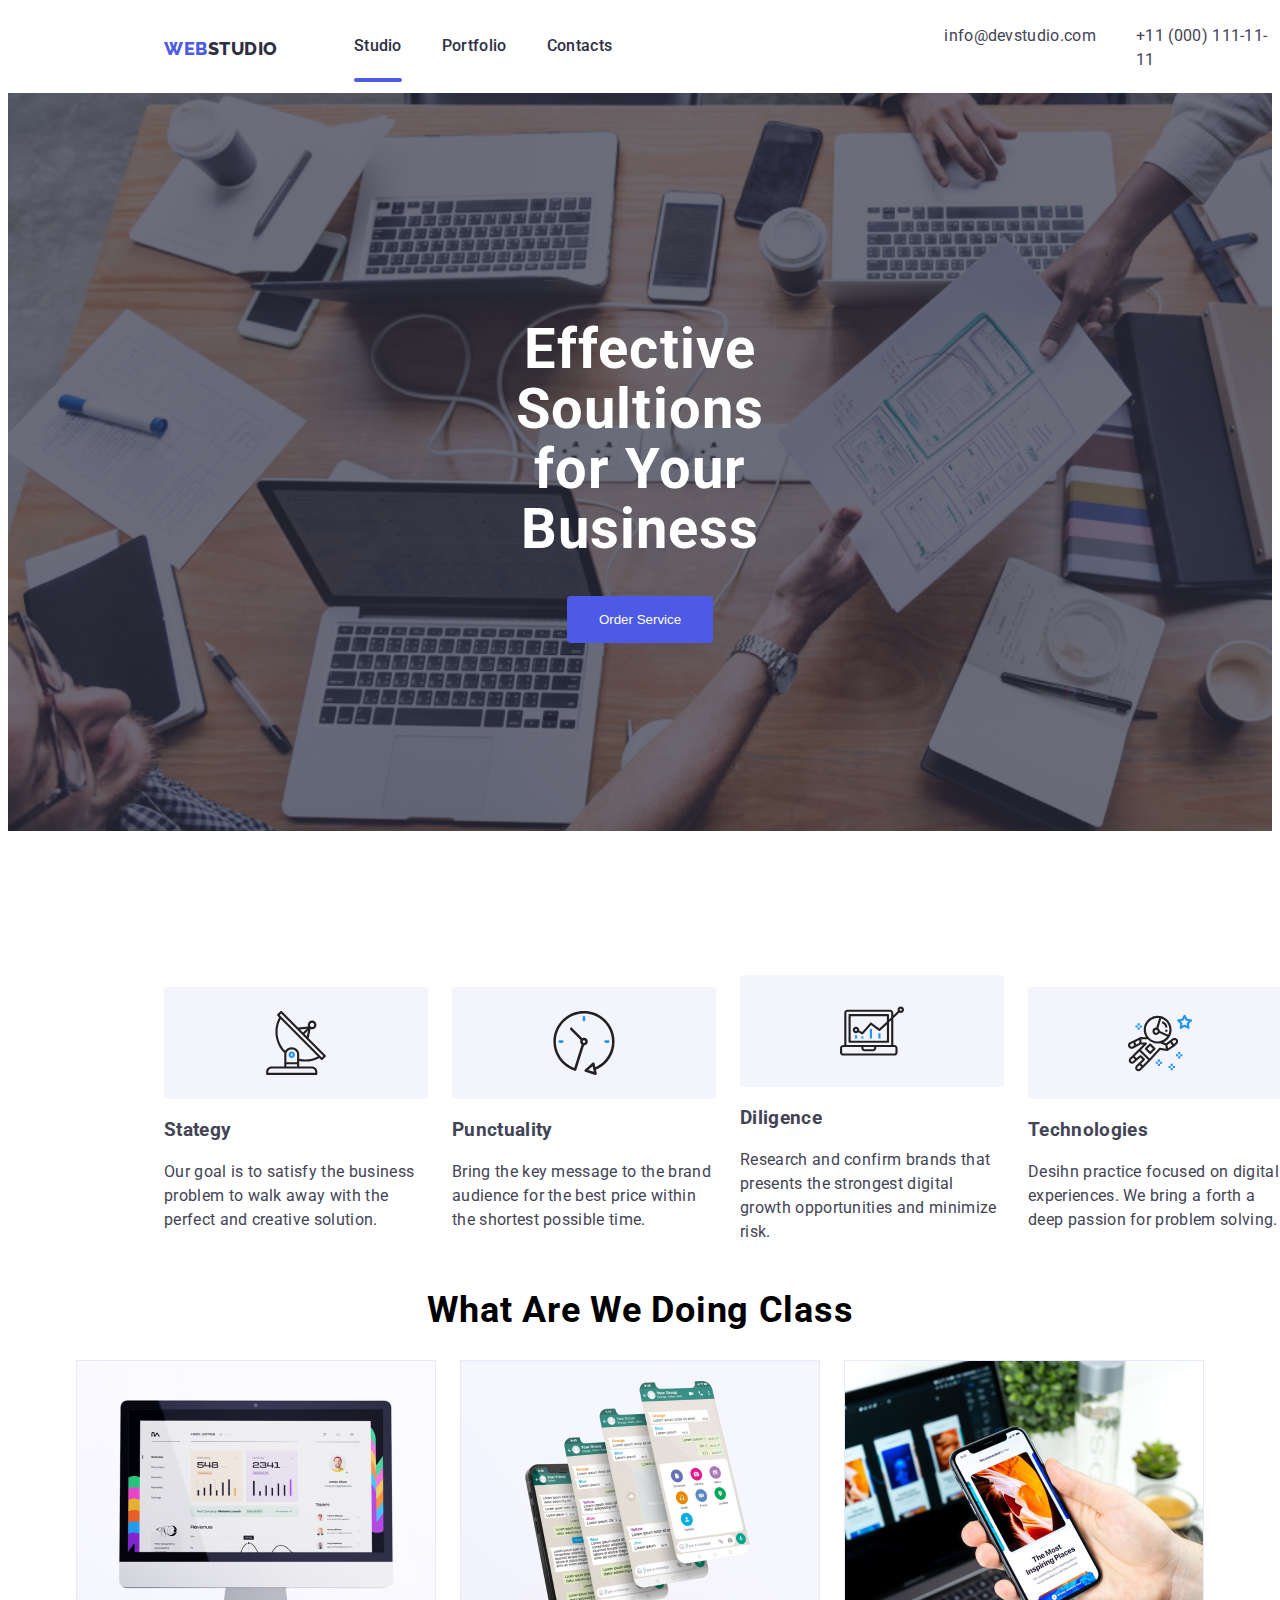
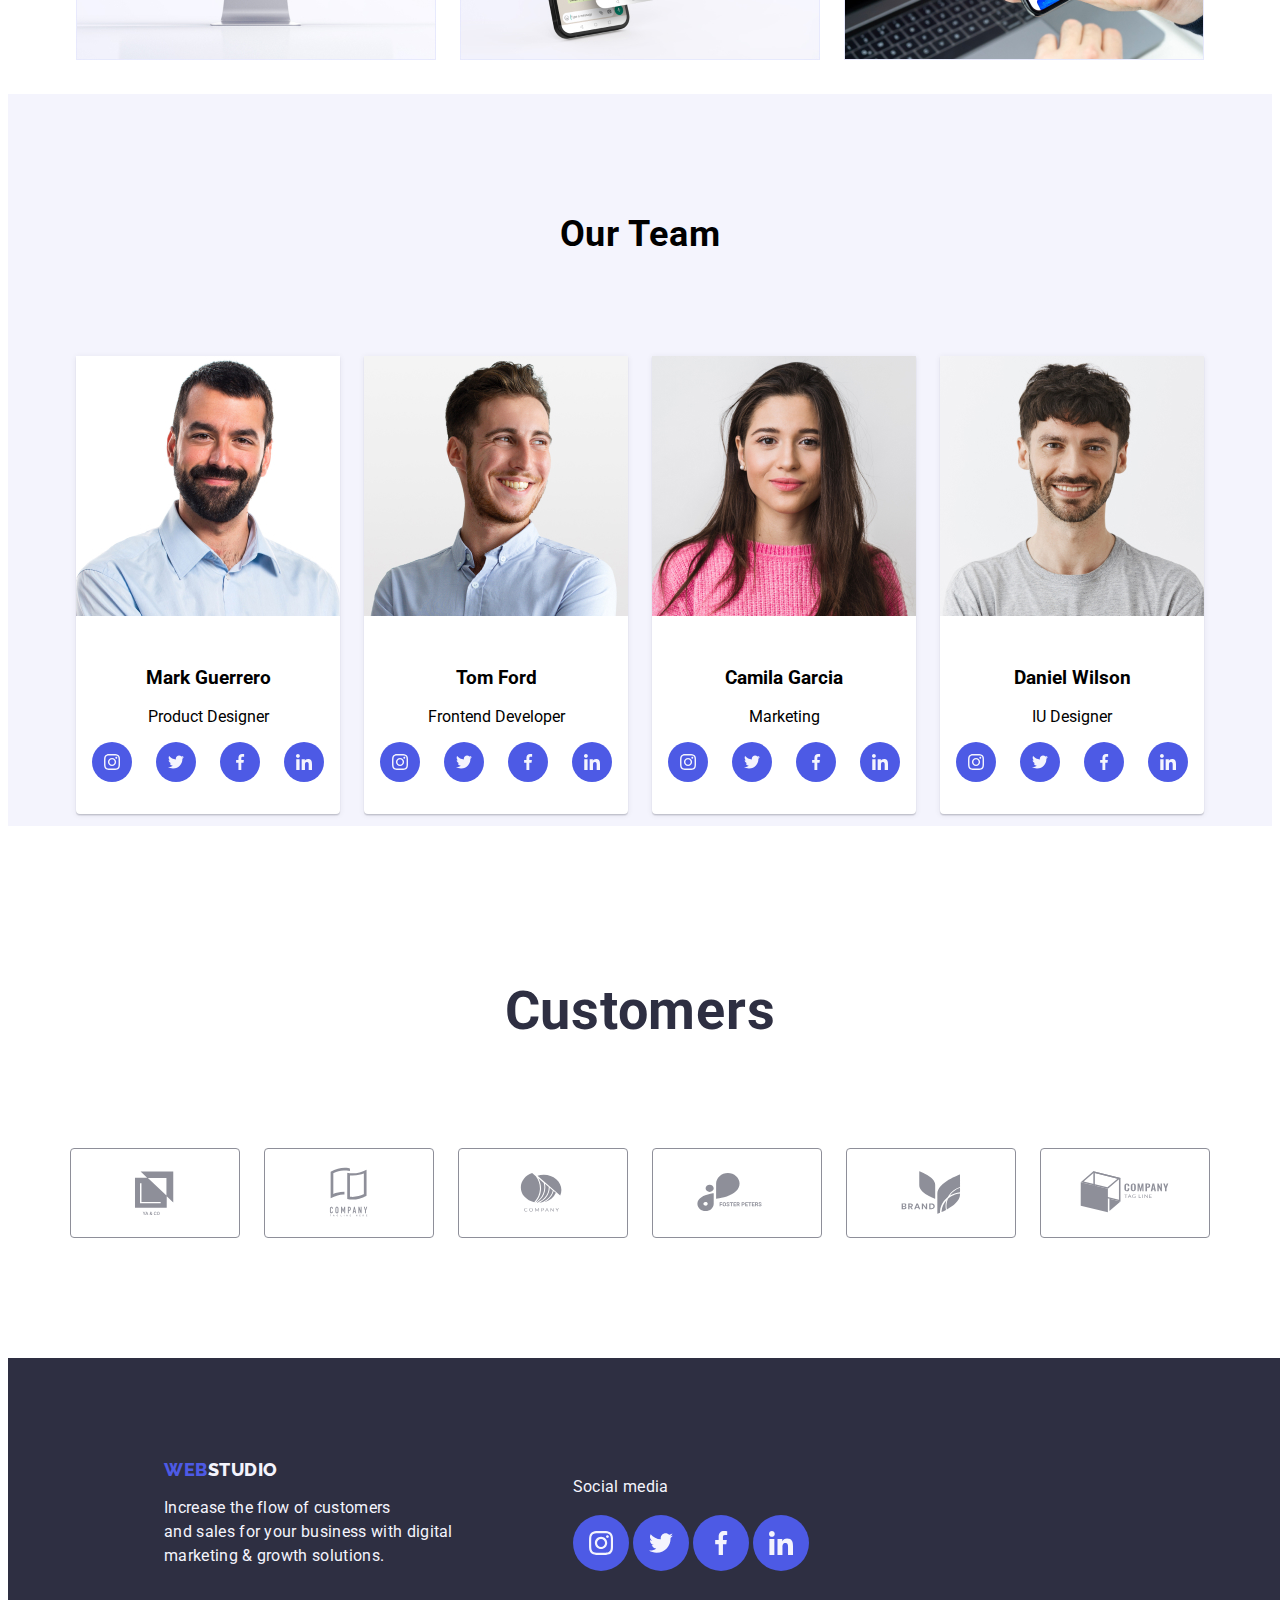
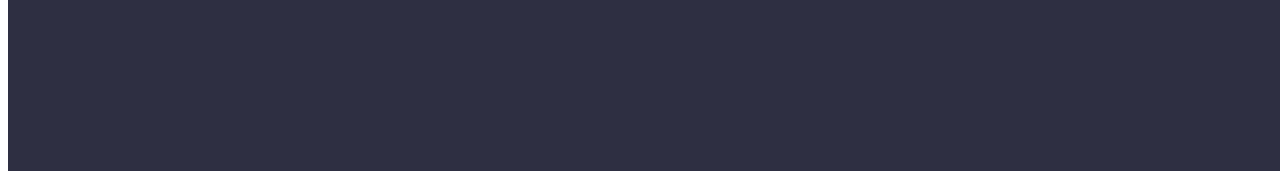
==== index.html @ 851f55f7 "Initial commit" ====
<!DOCTYPE html>
<html lang="en">
<head>
    <meta charset="UTF-8">
    <meta name="viewport" content="width=device-width, initial-scale=1.0">
    <title>WebStudio</title>

    <!--FONTS-->
    <link rel="preconnect" href="https://fonts.googleapis.com">
    <link rel="preconnect" href="https://fonts.gstatic.com" crossorigin>
    <link href="https://fonts.googleapis.com/css2?family=Raleway:wght@800&family=Roboto:wght@400;500;700;900&display=swap" rel="stylesheet">

    <!--STYLE-->
    <link rel="stylesheet" href="./CSS/styles.css" />

</head>
<body class="body">
        <!-- Page header -->
        <header class="header-container">

            <!--Logo-->
          <a href="/WebStudio" class="logoheader"> <span>WEB</span>STUDIO</a>
      
          <nav>
            <!-- Navigation to other pages -->
            <ul class="navlink">
              <li><a href="index.html" class="active">Studio</a></li>
              <li><a href="portfolio.html">Portfolio</a></li>
              <li><a href="/Contacts">Contacts</a></li>
            </ul>
          </nav>
          
          <ul class="navcontact">
            <li><a href="Emailto:info@devstudio.com">info@devstudio.com</a></li>
            <li><a href="tel:+11(000)111-11-11">+11 (000) 111-11-11</a></li>
          </ul>
          

        </header>
      
        <!-- Main content -->
        <main>
            <!--Hero Section-->
        <section class="hero">
            <h1 class="h1">
                Effective Soultions <br/> for Your Business
            </h1>
            <button type="button" class="button" data-modal-open>Order Service</button>
            <div class="backdrop is-hidden" data-modal>
                <div class="modal">
                    <button class="modal-close-button" data-modal-close>
                        <svg width="18" height="18">
                            <use href="./images/icons.svg#close"></use>
                        </svg>
                    </button>
                </div>
            </div>
        </section>

            <!--Hero Description-->
        <Section>
            <ul class="herolist">
                <li>
                    <div class="icon-hero">
                        <svg width="64" height="64" class="icon-herosvg">
                            <use href="./images/icons.svg#antenna-1"></use>
                        </svg>
                     </div>
                    <h3>Stategy</h3>
                <p>Our goal is to satisfy the business problem to walk away with the perfect and creative solution.</p>
                </li>
    
                <li>
                    <div class="icon-hero">
                    <svg width="64" height="64" class="icon-herosvg">
                        <use href="./images/icons.svg#clock-1"></use>
                    </svg>
                    </div>
                    <h3>Punctuality</h3>
                <p>Bring the key message to the brand audience for the best price within the shortest possible time.</p>         
                </li>
    
                <li>
                    <div class="icon-hero">
                    <svg width="64" height="64" class="icon-herosvg">
                        <use href="./images/icons.svg#diagram-1"></use>
                    </svg>
                    </div>
                    <h3>Diligence</h3>
                    <p>Research and confirm brands that presents the strongest digital growth opportunities and minimize risk.</p>
                </li>
    
                <li>
                    <div class="icon-hero">
                    <svg width="64" height="64" class="icon icon-herosvg">
                        <use href="./images/icons.svg#astronaut-1"></use>
                    </svg>
                    </div>
                    <h3>Technologies</h3>
                    <p>Desihn practice focused on digital experiences. We bring a forth a deep passion for problem solving.</p>
                </li>
            </ul>
        </Section>
           
            <!--What are we doing Section-->
        <Section>
            <h2 class="whatsection"> What Are We Doing class</h2>
            <ul class="whatlist">
            
            <li>
                <img src="images/monitored.jpg" alt="monitor with graphs" width="360">
            </li>
            <li>
                <img src="images/cellphone.jpg" alt="mobile phone app" width="360">
            </li>
            <li>
                <img src="images/cplaptop.jpg" alt="Laptop and mobile phone" width="360">
            </li>
            
            </ul>
         </Section>

            <!--Our Team Section-->
         <Section class="team">
            <h2 class="teamsection">Our Team</h2>

            <ul class="teamlist">

                <li class="teamcard">
                    <img src="images/markguerrero.jpg" alt="mark guerrero" width="264">
                    <div class="card-content">
                    <h3>Mark Guerrero</h3>
                    <p>Product Designer</p>
                    <div class="team-icon-social">
                       <a class="icon-social"> 
                        <svg width="16" height="16">
                            <use href="./images/icons.svg#instagram-2"></use>
                        </svg>
                        </a>
                        <a class="icon-social">
                        <svg width="16" height="16">
                            <use href="./images/icons.svg#twitter-1"></use>
                        </svg>
                        </a>
                        <a class="icon-social">
                        <svg width="16" height="16">
                            <use href="./images/icons.svg#facebook-1"></use>
                        </svg>
                        </a>
                        <a class="icon-social">
                        <svg width="16" height="16">
                            <use href="./images/icons.svg#linkedin-1"></use>
                        </svg>
                         </a>
                    </div>
                    </div>
                </li>

                <li class="teamcard">
                    <img src="images/tomford.jpg" alt="tom ford" width="264">
                    <div class="card-content">
                    <h3>Tom Ford</h3>
                    <p>Frontend Developer</p>
                    <div class="team-icon-social">
                        <a class="icon-social"> 
                         <svg width="16" height="16">
                             <use href="./images/icons.svg#instagram-2"></use>
                         </svg>
                         </a>
                         <a class="icon-social">
                         <svg width="16" height="16">
                             <use href="./images/icons.svg#twitter-1"></use>
                         </svg>
                         </a>
                         <a class="icon-social">
                         <svg width="16" height="16">
                             <use href="./images/icons.svg#facebook-1"></use>
                         </svg>
                         </a>
                         <a class="icon-social">
                         <svg width="16" height="16">
                             <use href="./images/icons.svg#linkedin-1"></use>
                         </svg>
                          </a>
                     </div>
                    </div>
                </li>

                <li class="teamcard">
                    <img src="images/camilagarcia.jpg" alt="camila garcia" width="264">
                    <div class="card-content">
                    <h3>Camila Garcia</h3>
                    <p>Marketing</p>
                    <div class="team-icon-social">
                        <a class="icon-social"> 
                         <svg width="16" height="16">
                             <use href="./images/icons.svg#instagram-2"></use>
                         </svg>
                         </a>
                         <a class="icon-social">
                         <svg width="16" height="16">
                             <use href="./images/icons.svg#twitter-1"></use>
                         </svg>
                         </a>
                         <a class="icon-social">
                         <svg width="16" height="16">
                             <use href="./images/icons.svg#facebook-1"></use>
                         </svg>
                         </a>
                         <a class="icon-social">
                         <svg width="16" height="16">
                             <use href="./images/icons.svg#linkedin-1"></use>
                         </svg>
                          </a>
                     </div>
                    </div>
                </li>

                <li class="teamcard"> 
                    <img src="images/danielwilson.jpg" alt="daniel wilson" width="264">
                    <div class="card-content">
                    <h3>Daniel Wilson</h3>
                    <p>IU Designer</p>
                    <div class="team-icon-social">
                        <a class="icon-social"> 
                         <svg width="16" height="16">
                             <use href="./images/icons.svg#instagram-2"></use>
                         </svg>
                         </a>
                         <a class="icon-social">
                         <svg width="16" height="16">
                             <use href="./images/icons.svg#twitter-1"></use>
                         </svg>
                         </a>
                         <a class="icon-social">
                         <svg width="16" height="16">
                             <use href="./images/icons.svg#facebook-1"></use>
                         </svg>
                         </a>
                         <a class="icon-social">
                         <svg width="16" height="16">
                             <use href="./images/icons.svg#linkedin-1"></use>
                         </svg>
                          </a>
                     </div>
                    </div>
                </li>
                    
            </ul>
        </Section>   

        <section class="customers">
            <h2 class="customersecton">Customers</h2>
            <div class="icon-customer">
            <li>
                <div class="iconcustomer">
                <svg width="104" height="56" class="icon-customersvg">
                    <use href="./images/icons.svg#Logo-6"></use>
                </svg>
                </div>
            </li>

            <li>
                <div class="iconcustomer">
                <svg width="104" height="56" class="icon-customersvg">
                    <use href="./images/icons.svg#Logo-4"></use>
                </svg>
                </div>
            </li>

            <li>
                <div class="iconcustomer">
                <svg width="104" height="56" class="icon-customersvg">
                    <use href="./images/icons.svg#Logo-3"></use>
                </svg>
                </div>
            </li>

            <li>
                <div class="iconcustomer">
                <svg width="104" height="56" class="icon-customersvg">
                    <use href="./images/icons.svg#Logo-2"></use>
                </svg>
                 </div>
            </li>
    
            <li>
                <div class="iconcustomer">
                <svg width="104" height="56" class="icon-customersvg">
                    <use href="./images/icons.svg#Logo"></use>
                </svg>
                </div>
            </li>

            <li>
                <div class="iconcustomer">
                <svg width="104" height="56" class="icon-customersvg">
                    <use href="./images/icons.svg#Logo-1"></use>
                </svg>
                </div>
            </li>
            </div>

        </section>
    
        </main>
      
        <!-- Page footer -->
        <footer class="footer">
            <div class="footersection">
            <div>
            <a href="/WebStudio" class="logofooter"><span>WEB</span>STUDIO</a>
            <p class="footerqoute">Increase the flow of customers <br/> and sales for your business with digital <br/> marketing & growth solutions.</p>
             </div>
             <div>
            <h3 class="footerqoute">Social media</h3>
                <div class="icon-footersocial">
                <a class="footer-social"> 
                <svg width="24" height="24">
                    <use href="./images/icons.svg#instagram-2"></use>
                </svg>
                </a>
                <a class="footer-social">
                <svg width="24" height="24">
                    <use href="./images/icons.svg#twitter-1"></use>
                </svg>
                </a>
                <a class="footer-social">
                <svg width="24" height="24">
                    <use href="./images/icons.svg#facebook-1"></use>
                </svg>
                </a>
                <a class="footer-social">
                <svg width="24" height="24">
                    <use href="./images/icons.svg#linkedin-1"></use>
                </svg>
                 </a>
                </div>
                 </div>
                </div>
        
        </footer>
    
        <script src="./js/modal.js" type="text/javascript"></script>

</body>
</html>
---- CSS/styles.css ----
:root {
    --IRIS: #4D5AE5;
    --NAVYBLUE: #2E2F42;
    --SLATE: #434455;
    --CLOUD: #F4F4FD;
    --WHITE: #fff;
    --GREY: #2e2f42;
    --OCEAN: #404BBF;
    --LIGHTSLATE: #8E8F99;
    --CORNFLOWER: #E7E9FC;

}

.header-container {
    background-color: var(--WHITE);
    display: flex;
    align-items: center;
    padding-left: 156px;
}

.body {
    font-family: 'Roboto', sans-serif;

}

.logoheader span {
    text-decoration: none;
    color: var(--IRIS);

}

.logoheader {
    text-decoration: none;
    color: var(--NAVYBLUE);
    font-family: Raleway;
    font-size: 18px;
    font-style: normal;
    font-weight: 800;
    line-height: 21px; /* 116.667% */
    letter-spacing: 0.54px;
    text-transform: uppercase;

}

.navlink a {
    margin-block-start: 0px;
    color: var(--NAVYBLUE);
    text-decoration: none;
    font-family: Roboto;
    font-size: 16px;
    font-style: normal;
    font-weight: 500;
    line-height: 24px; /* 150% */
    letter-spacing: 0.32px;

}

.navlink {
    list-style: none;
    margin-left: 0;
    padding-left: 76px;
    display: flex;
    gap: 40px;
}

.navlink a:hover {
    color: var(--OCEAN);
}

.navlink a:focus {
    color: var(--OCEAN);
}

.active {
    color: var(--OCEAN);

}

.active::after {
    content: " ";
    display: block;
    height: 4px;
    width: 100%;
    border-radius: 2px;
    background-color: var(--IRIS);
    position: relative;
    top: 20px;
}

.navcontact a {
    color:var(--SLATE);
    text-decoration: none;
    font-family: Roboto;
    font-size: 16px;
    font-style: normal;
    font-weight: 400;
    line-height: 24px; /* 150% */
    letter-spacing: 0.32px;

}

.navcontact {
    list-style: none;
    padding-left: 332px;
    display: flex;
    gap: 40px;
   
}

.hero {
    background: linear-gradient(rgba(46, 47, 66, 0.7), rgba(46, 47, 66, 0.7) ), url("../images/peopleoffice.jpg");
    background-size: cover;
    background-repeat: no-repeat;
    text-align: center;
    padding: 188px 472px;
    margin-top: 5px;
}

.h1 {
    color: var(--WHITE);
    text-align: center;
    font-family: Roboto;
    font-size: 56px;
    font-style: normal;
    font-weight: 700;
    line-height: 60px; /* 107.143% */
    letter-spacing: 1.12px;
    

}

.button {
    border-radius: 4px;
    border: none;
    padding: 16px 32px;
    background-color: #4D5AE5;
    color: var(--WHITE)
    
}

/*modal style*/

.backdrop {
    width: 100%;
    height: 100%;
    background-color: rgba(0, 0, 0, 0.4);
    position: fixed;
    top: 0;
    left: 0;
    display: flex;
    justify-content: center;
    align-items: center;
    transition: opacity 250ms cubic-bezier(0.4, 0, 0.2, 1);
   
}

.modal {
    width: 408px;
    height: 548px;
    background-color: var(--WHITE);
    border-radius: 4px;
    padding: 24px;
}

.is-hidden {
    pointer-events: none;
    opacity: 0;
}

.modal-close-button {
    border-radius: 100%;
    border: 1px solid rgba(0, 0, 0, 0.1);
    background-color: var(--WHITE);
    width: 30px;
    height: 30px;
    color: var(--OCEAN);
    margin-left: auto;
    display: block;
    transition: fill 250ms cubic-bezier(0.4, 0, 0.2, 1), border 250ms cubic-bezier(0.4, 0, 0.2, 1);
    cursor: pointer;
    display: flex;
    align-items: center;
    justify-content: center;
}

.modal-close-button:hover {
    fill: currentColor;
    border: 1px solid currentColor;
}

/*End of Modal Style*/

.herolist {
    list-style: none;
    padding-left: 0;
    padding-top: 8px;
    margin-left: 156px;
    margin-right: 156px;
    gap: 24px;
    display: flex;
    align-items: center;
}

.herolist {
    font-family: Roboto;
    font-size: 16px;
    font-style: normal;
    font-weight: 400;
    line-height: 24px; /* 150% */
    letter-spacing: 0.32px;
    color: var(--SLATE);
}

.icon-hero {
    border-radius: 4px;
    background: var(--CLOUD, #F4F4FD);
    width: 264px;
    height: 112px;
    flex-shrink: 0;
    margin-top: 120px;
}

.icon-herosvg {
    width: 64px;
    height: 64px;
    padding-left: 100px;
    padding-top: 24px;
}


.whatsection {
    text-align: center;
    font-family: Roboto;
    font-size: 36px;
    font-style: normal;
    font-weight: 700;
    line-height: 40px; /* 111.111% */
    letter-spacing: 0.72px;
    text-transform: capitalize;
}

.whatlist {
    list-style: none;
    justify-content: center;
    padding-left: 0;
    gap: 24px;
    display: flex;
    align-items: center;
}

.team {
    background-color: var(--CLOUD);
    width: 100%;
    height: 732px;
}

.teamsection {
    
    text-align: center;
    font-family: Roboto;
    font-size: 36px;
    font-style: normal;
    font-weight: 700;
    line-height: 40px; /* 111.111% */
    letter-spacing: 0.72px;
    text-transform: capitalize;
    padding-top: 120px;
}

.teamlist {
    list-style: none;
    justify-content: center;
    gap: 24px;
    padding-top: 72px;
    padding-left: 0;
    display: flex;
    align-items: center;
    
}

.teamcard {
    display: inline-flex;
    padding-bottom: 0px;
    flex-direction: column;
    justify-content: center;
    align-items: center;
    border-radius: 0px 0px 4px 4px;
    background: var(--WHITE, #FFF);
    box-shadow: 0px 2px 1px 0px rgba(46, 47, 66, 0.08), 0px 1px 1px 0px rgba(46, 47, 66, 0.16), 0px 1px 6px 0px rgba(46, 47, 66, 0.08);
}


.card-content {
    text-align: center;
    padding: 32px 0px 32px 0px;
    gap: 8px
    
}

.team-icon-social {
    display: flex;
    justify-content: space-around;
    gap: 24px;
}

.icon-social {
    background: var(--IRIS);
    border-radius: 50%;
    border: 40px;
    display: inline-flex;
    justify-content: center;
    align-items: center;
    padding: 12px;
    
}

.icon-social {
    fill: var(--CLOUD);
}

.customers {
    text-align: center;
    font-family: Roboto;
    font-size: 36px;
    font-style: normal;
    font-weight: 700;
    line-height: 40px; /* 111.111% */
    letter-spacing: 0.72px;
    text-transform: capitalize;
    padding-top: 120px;
    color: var(--NAVYBLUE);
}

.customersection {
    background-color: var(--WHITE);
    width: 100%;
    height: 780px;
   
}

.icon-customer {
    display: inline-flex;
    gap: 24px;
    justify-content: center;
    list-style: none
}

.icon-customer {
    fill: var(--LIGHTSLATE);
}

.iconcustomer {
    border-radius: 4px;
    border: 1px solid var(--LIGHTSLATE);
    background-color: var(--WHITE);
    width: 168px;
    height: 88px;
    flex-shrink: 0;
    margin-top: 72px;
    margin-bottom: 120px
}

.icon-customersvg {
    padding-left: 32px;
    padding-top: 16px;
    padding-right: 32px;
    padding-bottom: 16px;
}



.footer {
    background-color: var(--NAVYBLUE);
    width: 100%;
    height: 312px;
    padding-top: 101.5px;
    padding-left: 156px;
}

.logofooter span {
    text-decoration: none;
    color: var(--IRIS);
}

.logofooter {
    color: var(--CLOUD);
    text-decoration: none;
    font-family: Raleway;
    font-size: 18px;
    font-style: normal;
    font-weight: 800;
    line-height: 21px; /* 116.667% */
    letter-spacing: 0.54px;
    text-transform: uppercase;
    
}

.footerqoute {
    color: var(--CLOUD);
    font-family: Roboto;
    font-size: 16px;
    font-style: normal;
    font-weight: 400;
    line-height: 24px; /* 150% */
    letter-spacing: 0.32px;
}

.footer-social {
    background: var(--IRIS);
    border-radius: 50%;
    padding: 16px;
    display: inline-flex;
    align-items: flex-start;
    gap: 16px;

}


.footer-social {
    fill: var(--CLOUD);
}

.footersection {

    gap: 120px;
    display: inline-flex
    
    
}

/* Portfolio Style  */

.btnsection {
    list-style: none;
    display: flex;
    justify-content: center;
    gap: 24px;
}

.btnport:hover {
    border-radius: 4px;
    border: 1px solid var(--CLOUD);
    background: var(--IRIS);
    text-align: center;
    box-shadow: 0px 2px 2px 0px rgba(0, 0, 0, 0.12), 0px 2px 1px 0px rgba(0, 0, 0, 0.08), 0px 3px 1px 0px rgba(0, 0, 0, 0.10);
    color: var(--WHITE);
    padding: 12px 24px;
}

.btnport:focus {
    border-radius: 4px;
    border: 1px solid var(--CLOUD);
    background: var(--IRIS);
    text-align: center;
    box-shadow: 0px 2px 2px 0px rgba(0, 0, 0, 0.12), 0px 2px 1px 0px rgba(0, 0, 0, 0.08), 0px 3px 1px 0px rgba(0, 0, 0, 0.10);
    color: var(--WHITE);
    padding: 12px 24px;
}

.btnport {
    border-radius: 4px;
    border: 1px solid var(--CLOUD);
    background: var(--CLOUD)
    text-align: center;
    box-shadow: 0px 2px 2px 0px rgba(0, 0, 0, 0.12), 0px 2px 1px 0px rgba(0, 0, 0, 0.08), 0px 3px 1px 0px rgba(0, 0, 0, 0.10);
    color: var(--IRIS);
    padding: 12px 24px;
    font-family: Roboto;
    font-size: 16px;
    font-style: normal;
    font-weight: 500;
    line-height: 24px; /* 150% */
    letter-spacing: 0.64px;
}

.servicesection {
    list-style: none;
    display: flex;
    gap: 20px;
    flex-wrap: wrap;
    justify-content: center;
    align-items: flex-start;
}

.app {
    border: 1px solid var(--CORNFLOWER, #E7E9FC);
    background: var(--WHITE, #FFF);

}

.appsection li {
    width: 360px;
}

.appsection li img {
    width: 100%;
    display: block;

}

.app:hover .app-caption {
    opacity: 1;
    transform: translateY(0%);
}

.app {
    overflow: hidden;
}


.app-image {
    position: relative;
    overflow: hidden;
}

.app-caption {
    position: absolute;
    background-color: rgba(77, 90, 229, 0.8);
    color: var(--WHITE);
    width: 100%;
    height: 100%;
    top: 0;
    left: 0;
    opacity: 0;
    transform: translateY(100%);
    transition: transform 0.5s cubic-bezier(0.4, 0, 0.2, 1);
}

.app-caption p {
    padding: 40px 32px;
}

.apptext {
    padding-left: 16px;
}
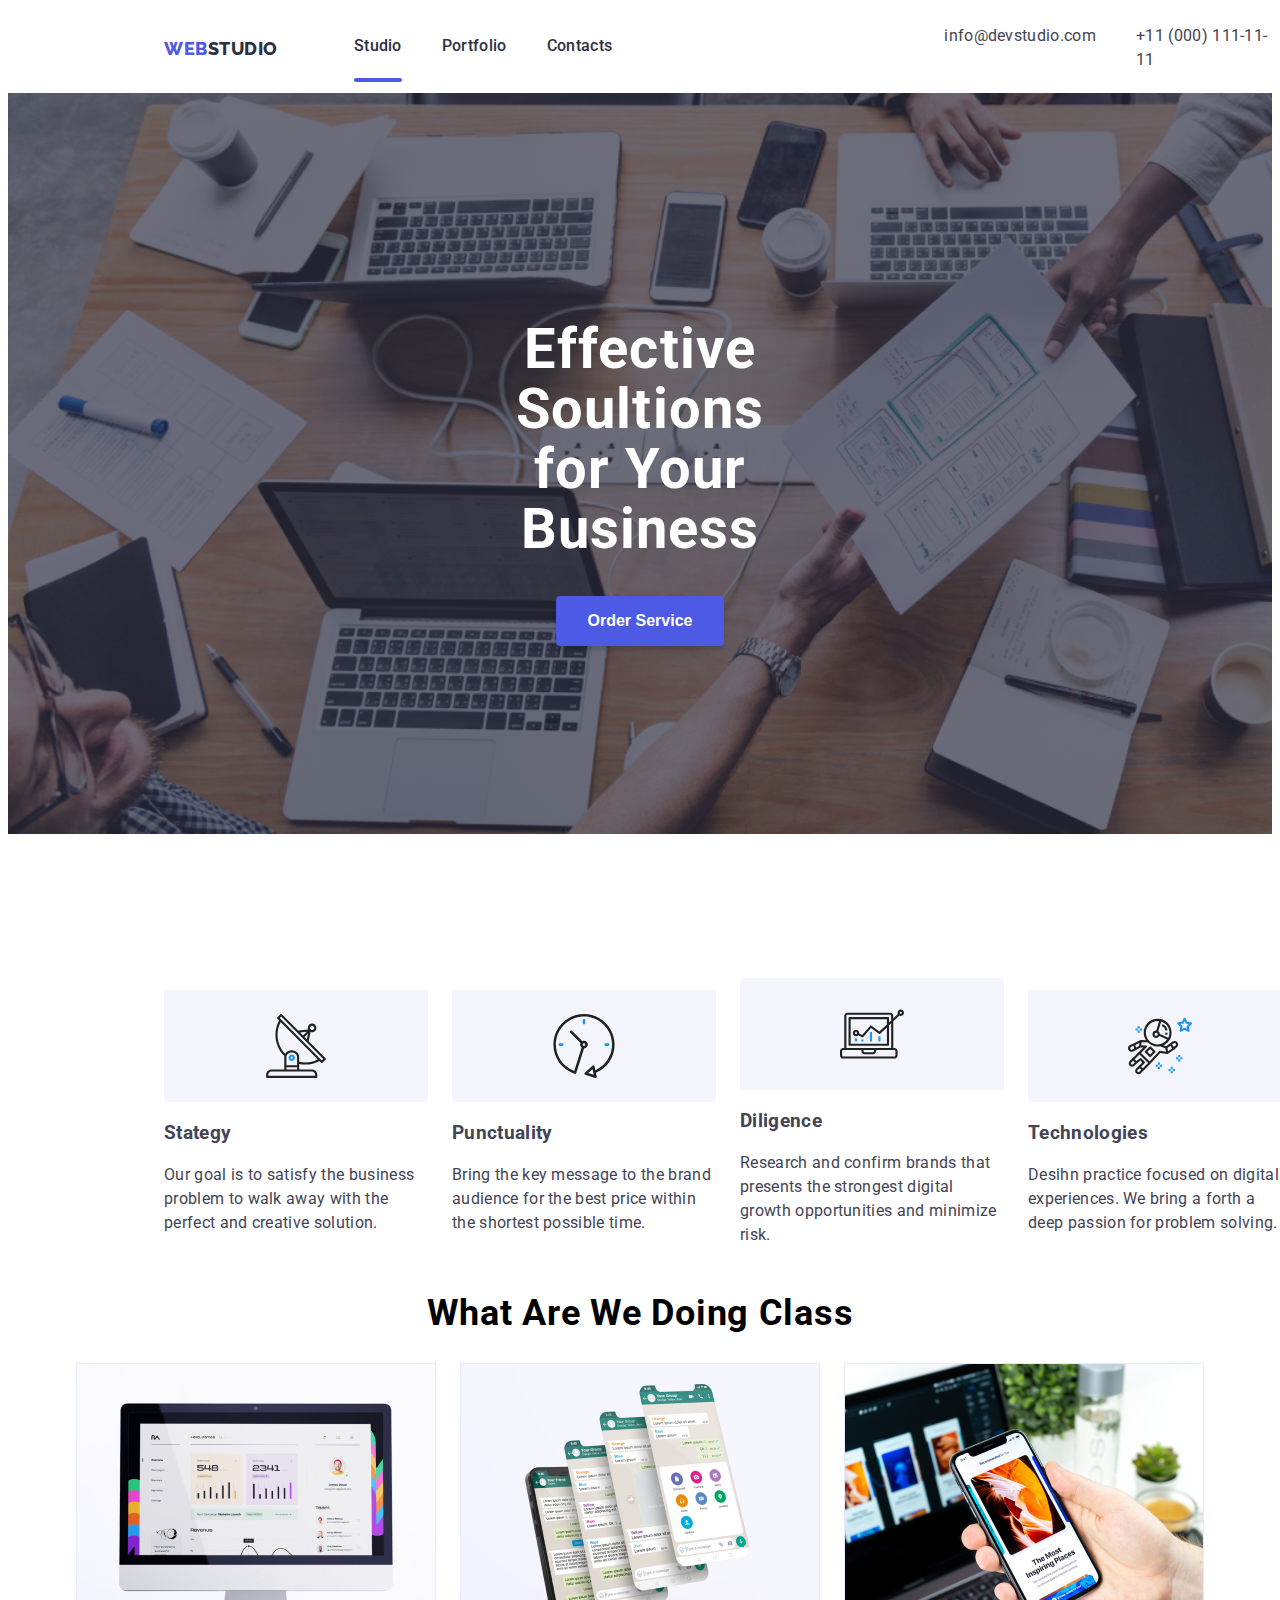
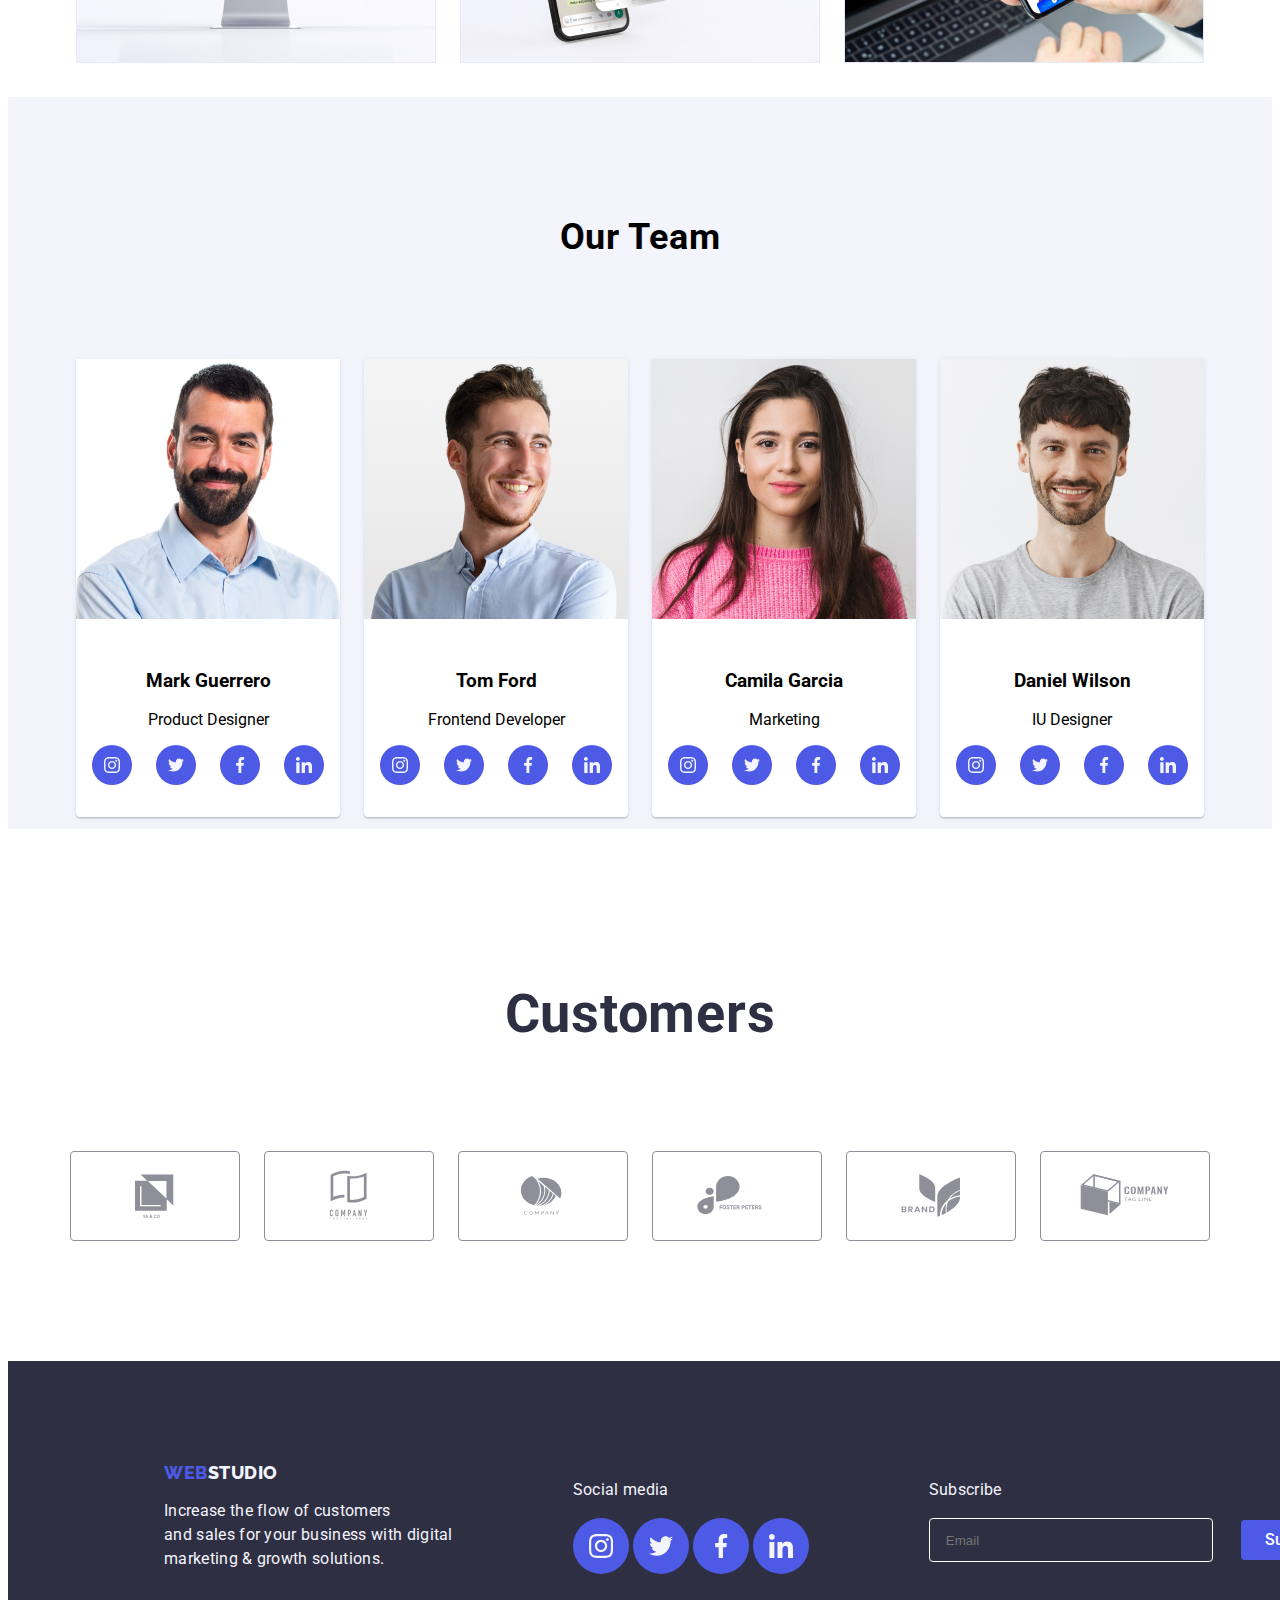
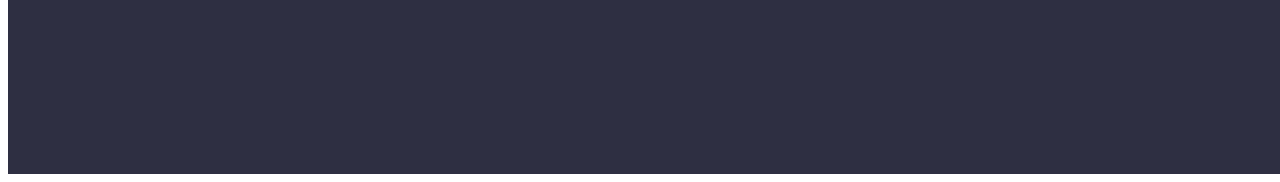
==== commit e8e5a7f1: "update hw6" ====
--- a/index.html
+++ b/index.html
@@ -45,7 +45,7 @@
             <h1 class="h1">
                 Effective Soultions <br/> for Your Business
             </h1>
-            <button type="button" class="button" data-modal-open>Order Service</button>
+            <button type="button" class="button" data-modal-open><b>Order Service</b></button>
             <div class="backdrop is-hidden" data-modal>
                 <div class="modal">
                     <button class="modal-close-button" data-modal-close>
@@ -53,6 +53,57 @@
                             <use href="./images/icons.svg#close"></use>
                         </svg>
                     </button>
+
+                    <p class="modal-invitation"><b>Leave your contacts and we will call you back</b></p>
+
+                    <form class="modal-form">
+                        <label for="name" class="modal-label">
+                        <span class="input-label">Name</span>
+                        <div>
+                        <input type="text" class="modal-input" />
+                        <svg width="18" height="18" class="modal-icon">
+                            <use href="./images/icons.svg#person"></use>
+                        </svg>
+                        </div>
+                        </label>
+
+                        <label for="phone" class="modal-label">
+                        <span class="input-label">Phone</span>
+                        <div>
+                        <input type="text" class="modal-input" />
+                         <svg width="18" height="18" class="modal-icon">
+                            <use href="./images/icons.svg#phone"></use>
+                        </svg>
+                        </div>
+                        </label>
+
+                        <label for="email" class="modal-label">
+                        <span class="input-label">Email</span>
+                        <div>
+                        <input type="text" class="modal-input" />
+                        <svg width="18" height="18" class="modal-icon">
+                            <use href="./images/icons.svg#email"></use>
+                        </svg>
+                        </div>
+                        </label>
+
+                        <label for="comment" class="modal-label">
+                            <span class="input-label">Comment</span>
+                            <textarea class="input-label-textarea" rows="4" placeholder="Text input"></textarea>
+                        </label>
+
+                        <label for="agree" class="modal-agree">
+                        <input type="checkbox" name="agree" class="agree-checkbox" checked />
+                        <svg width="16" height="16" class="agree-checkicon">
+                            <use href="./images/icons.svg#checkbox"></use>
+                        </svg>
+                        <span class="agree-text">I accept the terms and condition of the <a href="#">Privacy Policy</a></span>
+                        </label>
+
+                        <div>
+                        <button type="submit" class="modal-sendbtn"><b>Send</b></button>
+                        </div>
+                    </form>
                 </div>
             </div>
         </section>
@@ -337,8 +388,25 @@
                  </a>
                 </div>
                  </div>
-                </div>
-        
+
+                <div>
+                    <p class="footerqoute">Subscribe</p>
+                
+                    <form>
+                    <label for="subscribe">
+                    <input type="text" placeholder="Email" class="input-subscribe">
+                    <button class="button-subscribe">Subscribe
+                    <svg width="24" height="20" class="icon-subscribe">
+                        <use href="./images/icons.svg#send"></use>
+                    </svg>
+                    </button>
+                    </label>
+
+                    </form>
+                </div>
+
+                </div>
+
         </footer>
     
         <script src="./js/modal.js" type="text/javascript"></script>
--- a/CSS/styles.css
+++ b/CSS/styles.css
@@ -8,6 +8,7 @@
     --OCEAN: #404BBF;
     --LIGHTSLATE: #8E8F99;
     --CORNFLOWER: #E7E9FC;
+    --DAIRY: #FCFCFC;
 
 }
 
@@ -131,11 +132,13 @@
 
 .button {
     border-radius: 4px;
+    box-shadow: 0px 4px 4px 0px rgba(0, 0, 0, 0.15);
+    border-color: transparent;
     border: none;
     padding: 16px 32px;
     background-color: #4D5AE5;
-    color: var(--WHITE)
-    
+    color: var(--WHITE);
+    font-size: 16px;
 }
 
 /*modal style*/
@@ -156,8 +159,8 @@
 
 .modal {
     width: 408px;
-    height: 548px;
-    background-color: var(--WHITE);
+    height: 568px;
+    background-color: var(--DAIRY);
     border-radius: 4px;
     padding: 24px;
 }
@@ -188,6 +191,130 @@
     border: 1px solid currentColor;
 }
 
+.modal-invitation {
+    font-family: Roboto;
+    font-size: 16px;
+    font-style: normal;
+    font-weight: 500;
+    line-height: 24px;
+    letter-spacing: 0.32px;
+    text-align: center;
+    color: var(--NAVYBLUE);
+}
+
+.modal-label {
+    margin-top: 16px;
+    display: flex;
+    flex-direction: column;
+    width: 100%;
+    position: relative;
+}
+
+.input-label {
+    text-align: left;
+    margin-bottom: 4px;
+    color: var(--LIGHTSLATE);
+    font-size: 12px;
+}
+
+.modal-input {
+    width: 326px;
+    padding: 12px 38px;
+    border: 1px solid #2E2F42;
+    border-radius: 4px;
+    transition: 250ms;
+    transition-property: color, border-color, background-color;
+    transition-timing-function: cubic-bezier(0.4, 0, 0.2, 1);
+}
+
+.modal-icon {
+    position: absolute;
+    top: 51%;
+    left: 15px;
+    fill: black;
+    transition: fill 250ms cubic-bezier(0.4, 0, 0.2, 1);
+}
+
+.modal-input:focus + .modal-icon,
+.modal-input:hover + .modal-icon  {
+    fill: var(--IRIS);
+}
+
+.modal-input:hover {
+    border: 1px solid var(--IRIS);
+}
+
+.input-label-textarea {
+    height: 120px;
+    border: 1px solid #2E2F42;
+    border-radius: 4px;
+    transition: 250ms;
+    transition-property: color, border-color, background-color;
+    transition-timing-function: cubic-bezier(0.4, 0, 0.2, 1);
+    padding: 8px 16px;
+}
+
+.modal-agree {
+    display: flex;
+    align-items: center;
+    justify-content: center;
+}
+
+.agree-checkbox {
+    width: 16px;
+    height: 16px;
+    position: relative;
+    left: 23px;
+    opacity: 0;
+}
+
+.agree-checkicon {
+    margin-top: 0px;
+    margin-left: 0;
+    fill: none;
+    border: 1px solid rgba(46, 47, 66, 0.40);
+    border-radius: 2px;
+    transition: border-color 250ms cubic-bezier(0.4, 0, 0.2, 1);
+}
+
+.modal-agree .agree-checkbox:focus + .agree-checkicon,
+.modal-agree .agree-checkbox:checked:focus + .agree-checkicon {
+    outline: 1px solid rgba(46, 47, 66, 0.40);
+}
+
+.modal-agree .agree-checkbox:checked + .agree-checkicon {
+    background-color: var(--IRIS);
+    border-color: var(--IRIS);
+    fill: white;
+    outline: none;
+    stroke: white;
+    stroke-width: 0.2;
+}
+
+.agree-text {
+    font-size: 15px;
+    color: var(--LIGHTSLATE);
+    margin-bottom: 15px;
+    margin-top: 16px;
+    padding-left: 8px;
+    
+}
+
+.modal-sendbtn {
+    border-radius: 4px;
+    box-shadow: 0px 4px 4px 0px rgba(0, 0, 0, 0.15);
+    border-color: transparent;
+    border: none;
+    padding: 16px 32px;
+    background-color: #4D5AE5;
+    color: var(--WHITE);
+    font-size: 16px;
+}
+
+.modal-sendbtn:hover {
+    cursor: pointer;
+}
+
 /*End of Modal Style*/
 
 .herolist {
@@ -425,8 +552,58 @@
     gap: 120px;
     display: inline-flex
     
-    
-}
+}
+
+.input-subscribe {
+    border: 1px solid white;
+    background: none;
+    border-radius: 4px;
+    width: 264px;
+    height: 40px;
+    margin-right: 24px;
+}
+
+.input-subscribe:placeholder-shown {
+    color: white;
+    padding-left: 16px;
+
+}
+
+.button-subscribe {
+    width: 165px;
+    height: 40px;
+    display: inline-flex;
+    justify-content: center;
+    align-items: center;
+    padding: 8px 24px;
+    gap: 16px;
+    color: white;
+    border: transparent;
+}
+
+.button-subscribe {
+    font-family: Roboto;
+    font-size: 16px;
+    font-style: normal;
+    font-weight: 500;
+    line-height: 24px;
+    letter-spacing: 0.64px;
+}
+
+.button-subscribe {
+    border-radius: 4px;
+    background: var(--IRIS);
+}
+
+.button-subscribe:hover {
+    cursor: pointer;
+}
+
+
+.icon-subscribe {
+    fill: var(--WHITE);
+}
+
 
 /* Portfolio Style  */
 
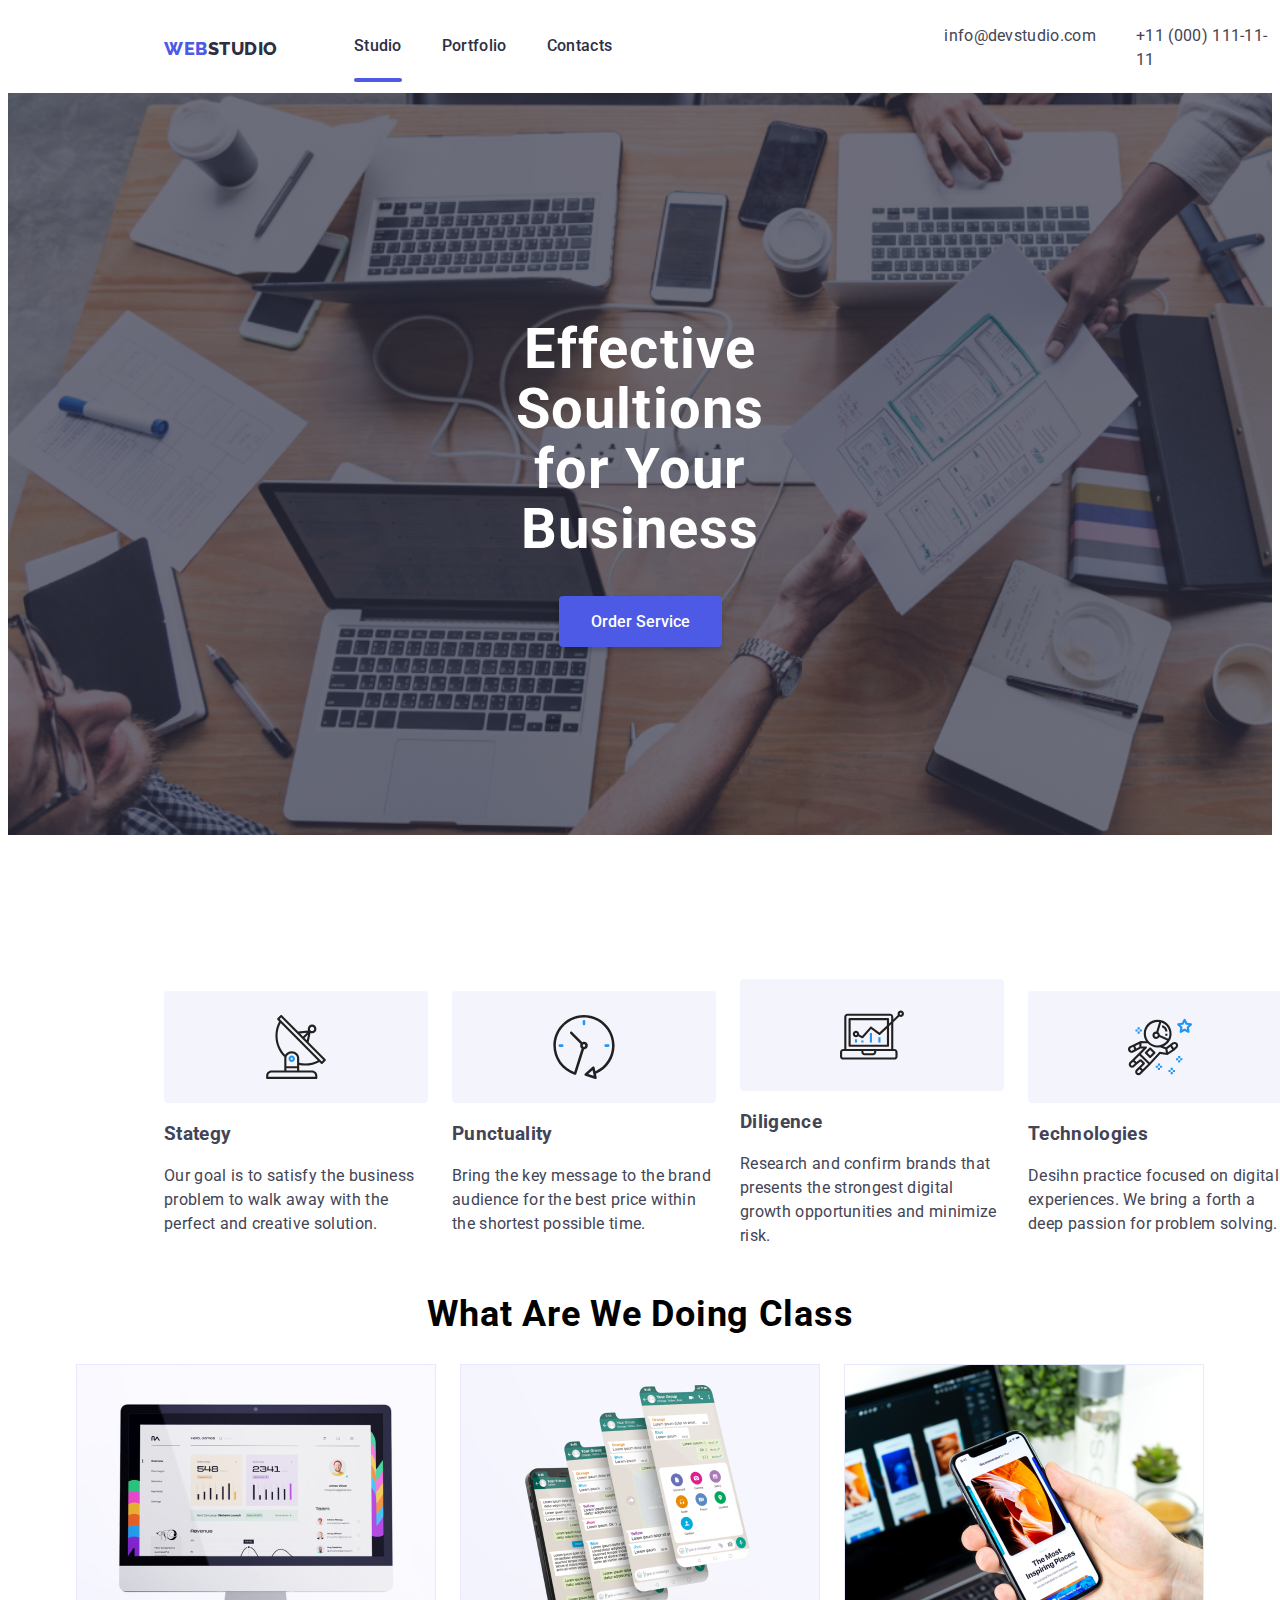
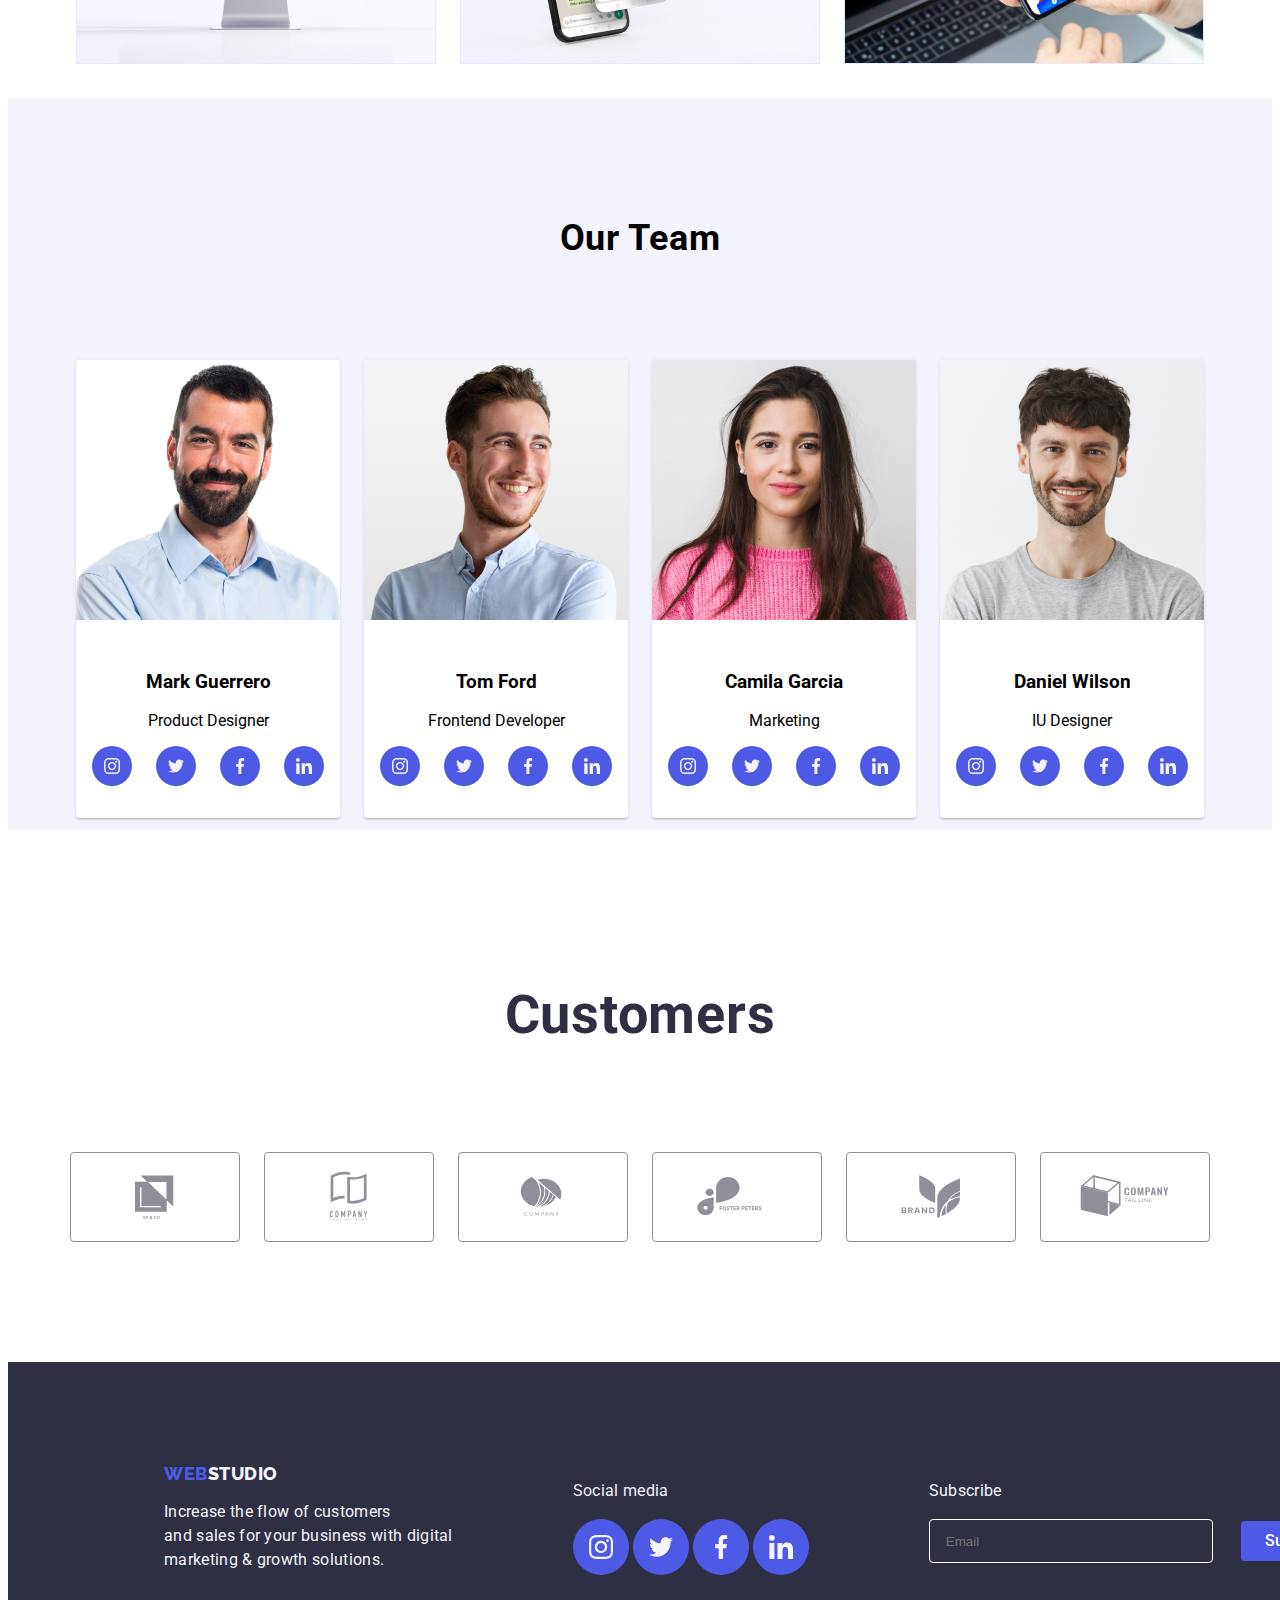
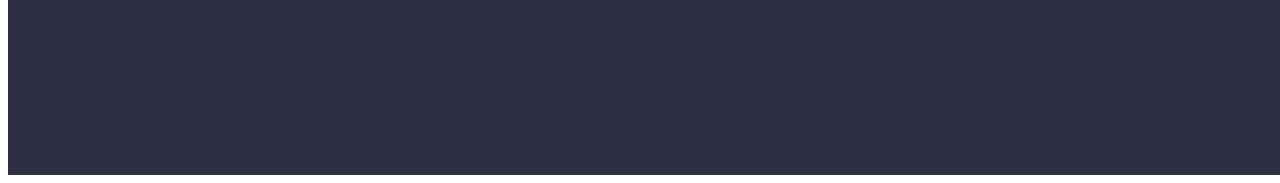
==== commit 7058f662: "revise send button" ====
--- a/index.html
+++ b/index.html
@@ -45,7 +45,7 @@
             <h1 class="h1">
                 Effective Soultions <br/> for Your Business
             </h1>
-            <button type="button" class="button" data-modal-open><b>Order Service</b></button>
+            <button type="button" class="button" data-modal-open>Order Service</button>
             <div class="backdrop is-hidden" data-modal>
                 <div class="modal">
                     <button class="modal-close-button" data-modal-close>
@@ -101,7 +101,7 @@
                         </label>
 
                         <div>
-                        <button type="submit" class="modal-sendbtn"><b>Send</b></button>
+                        <button type="submit" class="modal-sendbtn">Send</button>
                         </div>
                     </form>
                 </div>
--- a/CSS/styles.css
+++ b/CSS/styles.css
@@ -139,6 +139,8 @@
     background-color: #4D5AE5;
     color: var(--WHITE);
     font-size: 16px;
+    font-family: Roboto;
+    font-weight: 500;
 }
 
 /*modal style*/
@@ -159,7 +161,7 @@
 
 .modal {
     width: 408px;
-    height: 568px;
+    height: 584px;
     background-color: var(--DAIRY);
     border-radius: 4px;
     padding: 24px;
@@ -294,21 +296,26 @@
 .agree-text {
     font-size: 15px;
     color: var(--LIGHTSLATE);
-    margin-bottom: 15px;
+    margin-bottom: 16px;
     margin-top: 16px;
     padding-left: 8px;
-    
+
 }
 
 .modal-sendbtn {
+    width: 169px;
+    height: 56px;
     border-radius: 4px;
     box-shadow: 0px 4px 4px 0px rgba(0, 0, 0, 0.15);
     border-color: transparent;
     border: none;
     padding: 16px 32px;
-    background-color: #4D5AE5;
+    background-color: var(--IRIS);
     color: var(--WHITE);
     font-size: 16px;
+    font-weight: 500;
+    font-family: Roboto;
+    margin-top: 8px;
 }
 
 .modal-sendbtn:hover {
